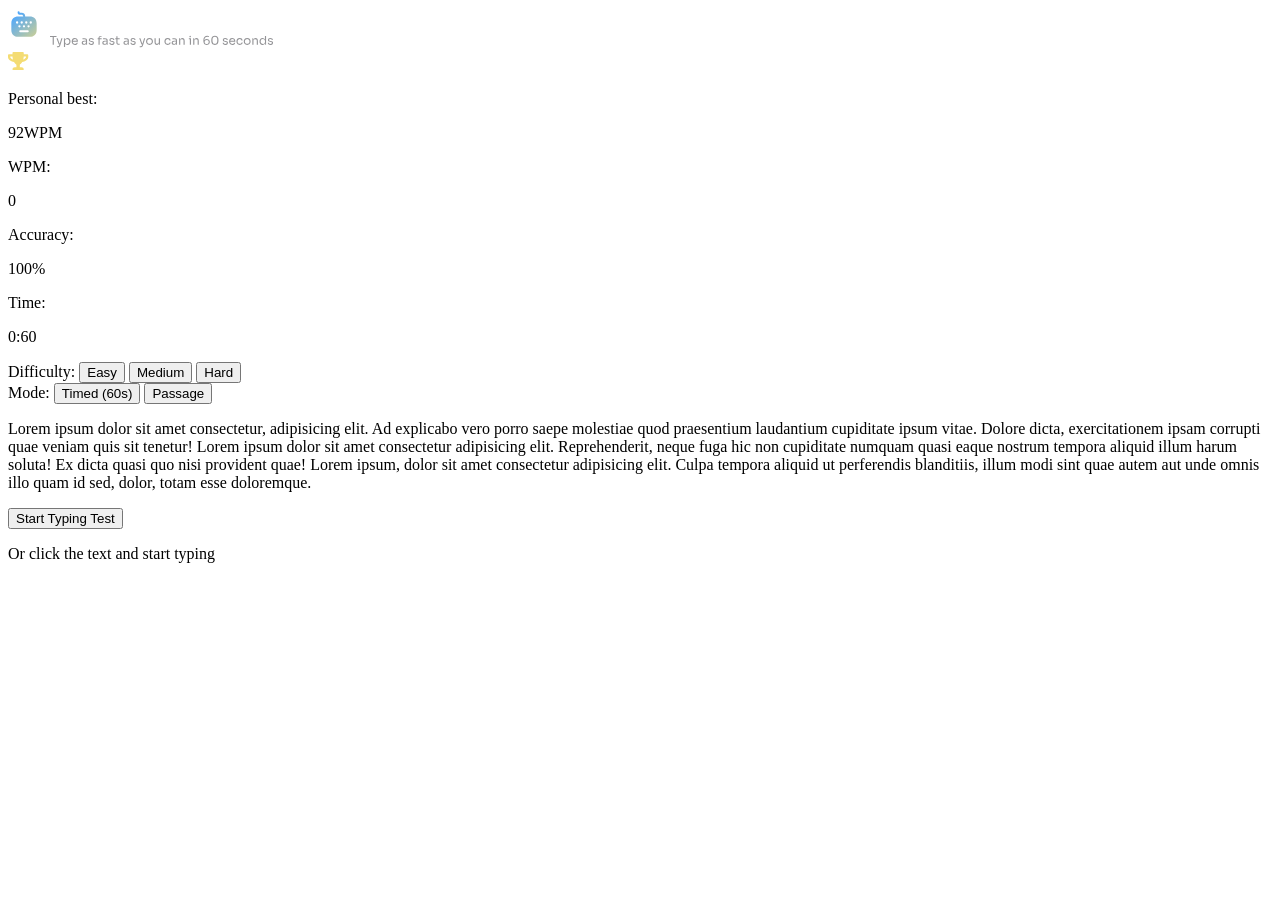
==== start.html @ 81dd684f "first commit" ====
<!doctype html>
<html lang="en">
  <head>
    <meta charset="UTF-8" />
    <meta name="viewport" content="width=device-width, initial-scale=1.0" />
    <title>tst</title>
    <link rel="stylesheet" href="started.css" />
    <link rel="icon" href="D'Armour.jpg">
  </head>
  <body>
    <div id="container">
      <div class="header">
        <span><img src="logo-large.svg" alt="" id="logoLarge"></span>
        <div class="pb">
            <img src="icon-personal-best.svg" alt="" id="pbL">
            <p id="pb"> Personal best:<p id="pbO">92WPM</p></p>
        </div>
      </div>
      <div class="menubar">
        <div class="stats">
            <p class="stat">WPM: <p class="statO" id="statW">0</p></p>
            <p class="vl"></p>
            <p class="stat">Accuracy: <p class="statO" id="statA">100%</p></p>
            <p class="vl"></p>
            <p class="stat">Time: <p class="statO" id="statT">0:60</p></p>
        </div>
        <div class="mbL">
            <div class="difficulty">
                Difficulty:
                <button class="difB" id="easy2">Easy</button>
                <button class="difB" id="medium2">Medium</button>
                <button class="difB" id="hard2">Hard</button>
            </div>
            <div class="vl"></div>
            <div class="mode">
                Mode:
                <button class="modeB" id="timed2">Timed (60s)</button>
                <button class="modeB" id="passage2">Passage</button>
            </div>
        </div>
      </div>
      <div id="hr"></div>
      <div id="start2">
        Lorem ipsum dolor sit amet consectetur adipisicing elit. Accusantium
        quae omnis velit blanditiis? Quasi totam possimus aperiam doloremque
        quidem? Tenetur delectus libero a itaque corporis natus quos, ad facere
        nemo! LorZZZZZZZem ipsum dolor sit amet consectetur adipisicing elit.
        Dignissimos dolor quos impedit, voluptate, eligendi, sint architecto
        maxime consectetur quisquam quibusdam iusto omnis. Saepe eius harum
        tempore nisi exercitationem. Molestiae, eveniet. Lorem ipsum dolor sit
        amet, consectetur adipisicing elit. Provident inventore debitis minus,
        aperiam illo in delectus recusandae accusamus dolores tenetur.
        Temporibus veritatis praesentium voluptatibus iste, quidem nam quas
        quasi obcaecati.
      </div>
      <input type="text" id="input" inputmode="text" autocorrect="off" autocapitalize="none" spellcheck="false" autocomplete="off">
      <div id="hr"></div>
      <div>
        <button id="restart">Restart test ↺</button>
      </div>
    </div>
    <script src="test.js"></script>
  </body>
</html>
---- started.css ----
body{
    display: flex;

    color: hsl(0, 0%, 100%);
}
#container{
    position: absolute;
    top: 50%;
    left: 50%;
    transform: translate(-50%,-50%);
    background-color: hsl(0, 0%, 7%);
    min-height: 85lvh;
    min-width: 800px;
    padding-top: 2rem;
    padding-left: 3rem;
    padding-right: 3rem;
}
.header{
    display: flex;
    position: relative;
}
#logoLarge{
    flex: 1;
}
.pb{
    flex:1;
    right: 0px;
    position: absolute;
    display: flex;
    transform: translateY(-50%);
    font-family: variable;
    color: hsl(240, 1%, 59%);
    font-size: 12px;
}
#pbL, #pb{
    margin-right: 6px;
}
@font-face {
    font-family: bold;
    src: url(static/Sora-Bold.ttf);
}
#pbO{
    font-family: semibold;
    color: white;
}
@font-face {
    font-family: regular;
    src: url(static/Sora-Regular.ttf);
}
@font-face {
    font-family: semibold;
    src: url(static/Sora-SemiBold.ttf);
}
@font-face {
    font-family: variable;
    src: url(Sora-VariableFont_wght.ttf);
}
.menubar{
    margin-top: 30px;
    display: flex;
    position: relative;
    font-size: 11px;

}
.stats{
    display: flex;
    transform: translateY(-12%);
}
.stat{
    margin-right: 5px;
    font-family: variable;
    color: hsl(240, 1%, 59%);
}
.statO{
    font-family: semibold;
}
#statA{
    color: hsl(354, 63%, 57%);
    font-family: bold;
    font-size: 12px;
}
#statT{
    color: hsl(49, 85%, 70%);
    font-family: bold;
    font-size: 12px;
}
.mbL{
    position: absolute;
    right: 0;
    display: flex;
    font-family: regular;
    color: hsl(240, 1%, 59%);
    transform: translateY(-5%);
}
.difB,.modeB{
    background-color: hsl(0, 0%, 7%);
    border: 1px solid hsl(240, 1%, 59%);
    border-radius: 5px;
    margin-left: 5px;
    color: white;
    font-weight: 400;
    padding: 4px;
    font-family: regular;
    font-size: 9px;
    cursor: pointer;
}
.difB:hover,.modeB:hover{
    color: hsl(214, 100%, 55%);
    border-color: hsl(214, 100%, 55%);
}
.difB:focus,.modeB:focus{
    outline: 2px solid hsl(214, 100%, 55%);
    outline-offset: 2px;
}
.vl{
    height: 1rem;
    width: 0px;
    border: 0.1px solid hsl(240, 1%, 59%);
    border-left-width: 0px;
    border-top-width: 0px;
    border-bottom-width: 0px;
    margin-left: 15px;
    margin-right: 15px;
}
#hr{
    margin-top: 0px;
    color: blue;
    min-width: 100%;
    height: 0px;
    border-top: 1px solid hsl(240, 1%, 59%);
}
#start2{
    font-family: regular;
    
}
#restart{
    position: absolute;
    left: 50%;
    transform: translateX(-50%);
    margin-top: 1.5rem;
    background-color: hsl(240, 3%, 46%);
    color: white;
    border: none;
    border-radius: 6px;
    padding: 8px;
    font-family: variable;
    cursor: pointer;
    font-size: 11px;
}
#start2 span.correct{
    color: hsl(140, 63%, 57%);
}
#start2 span.wrong{
    color: hsl(354, 63%, 57%);
    
}
#start2 span.idle{
    color: white;
}
#start2 span.cursor{
    outline: 0px solid hsl(240, 1%, 59%);
    padding: 1px;
    background-color: hsla(240, 1%, 59%, 0.637);
    border: none;
    border-radius: 3px;
    border-color: transparent;
}
input{
    visibility: hidden;
    pointer-events: none;
    
}
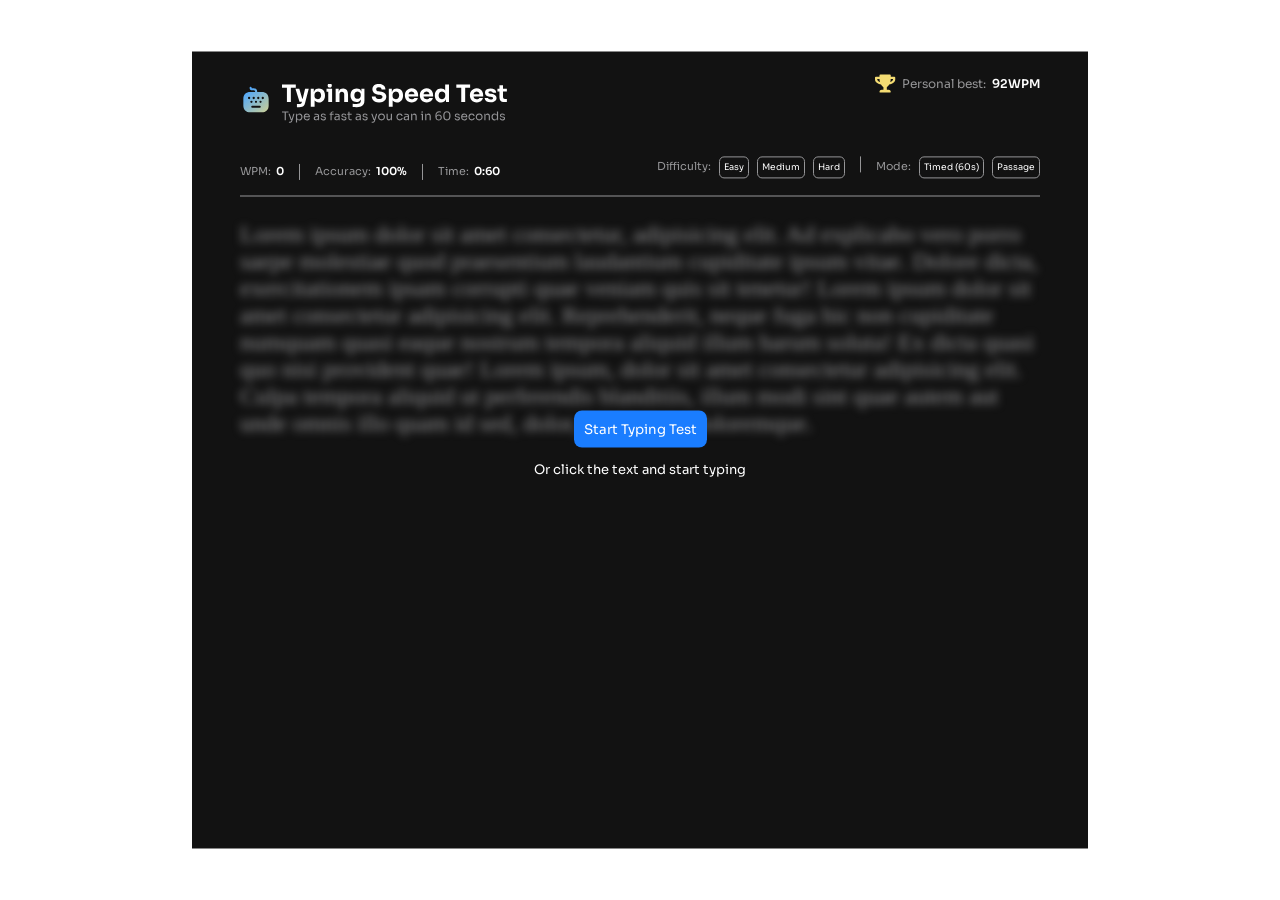
==== commit 956d6c73: "focus correction" ====
--- a/start.html
+++ b/start.html
@@ -53,8 +53,8 @@
         Temporibus veritatis praesentium voluptatibus iste, quidem nam quas
         quasi obcaecati.
       </div>
-      <input type="text" id="input" inputmode="text" autocorrect="off" autocapitalize="none" spellcheck="false" autocomplete="off">
       <div id="hr"></div>
+      <input type="text" id="input" autocorrect="off" autocapitalize="none" autocomplete="off">
       <div>
         <button id="restart">Restart test ↺</button>
       </div>
